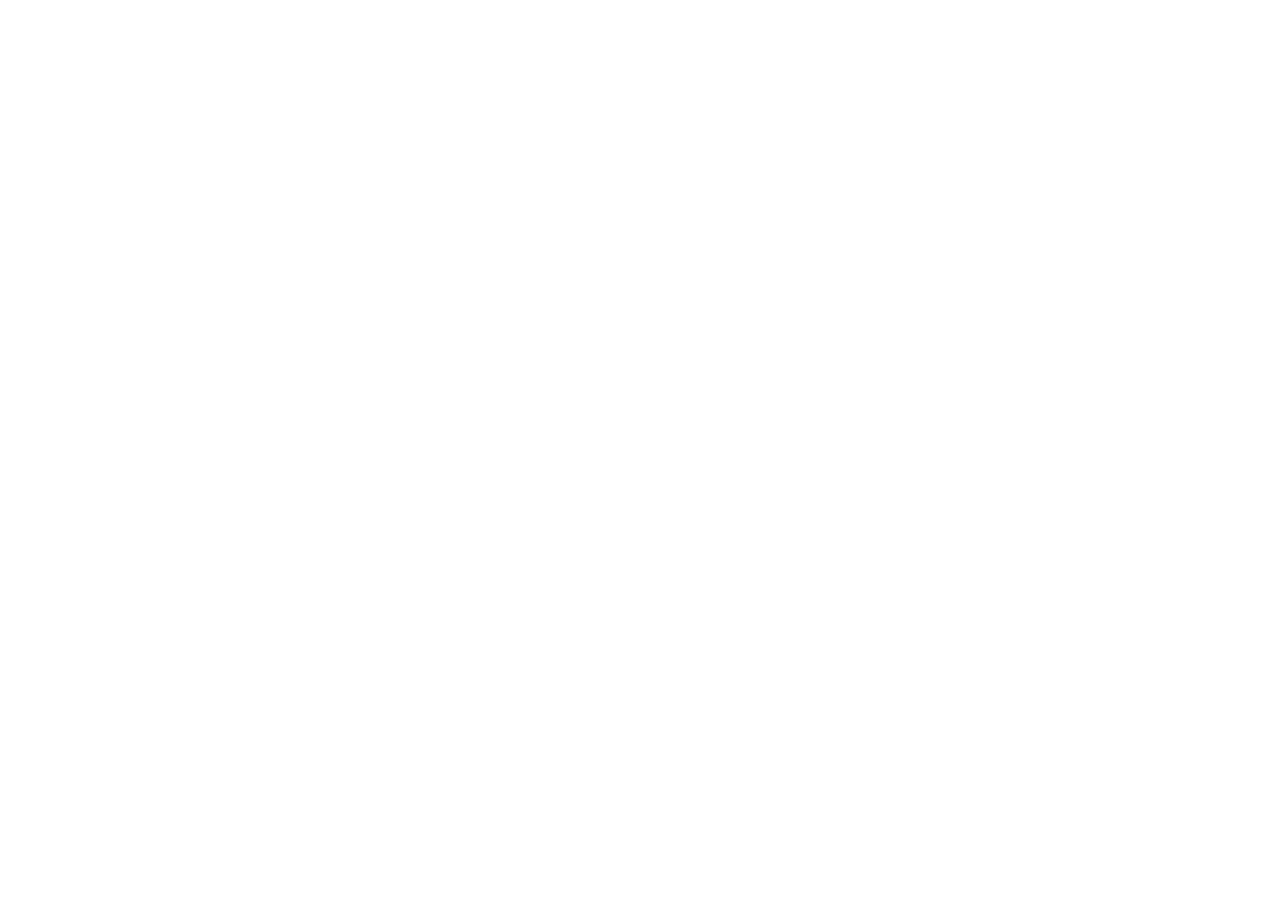
==== index.html @ 5a3e88de "test" ====
<!DOCTYPE html>
<html lang="en">
    <head>
        <title>Learn'Here | Accueil</title>
        <meta charset="UTF-8">
        <meta name="viewport" content="width=device-width, initial-scale=1">
        <link href="css/style.css" rel="stylesheet">
    </head>
    <body>
        
    </body>
</html>
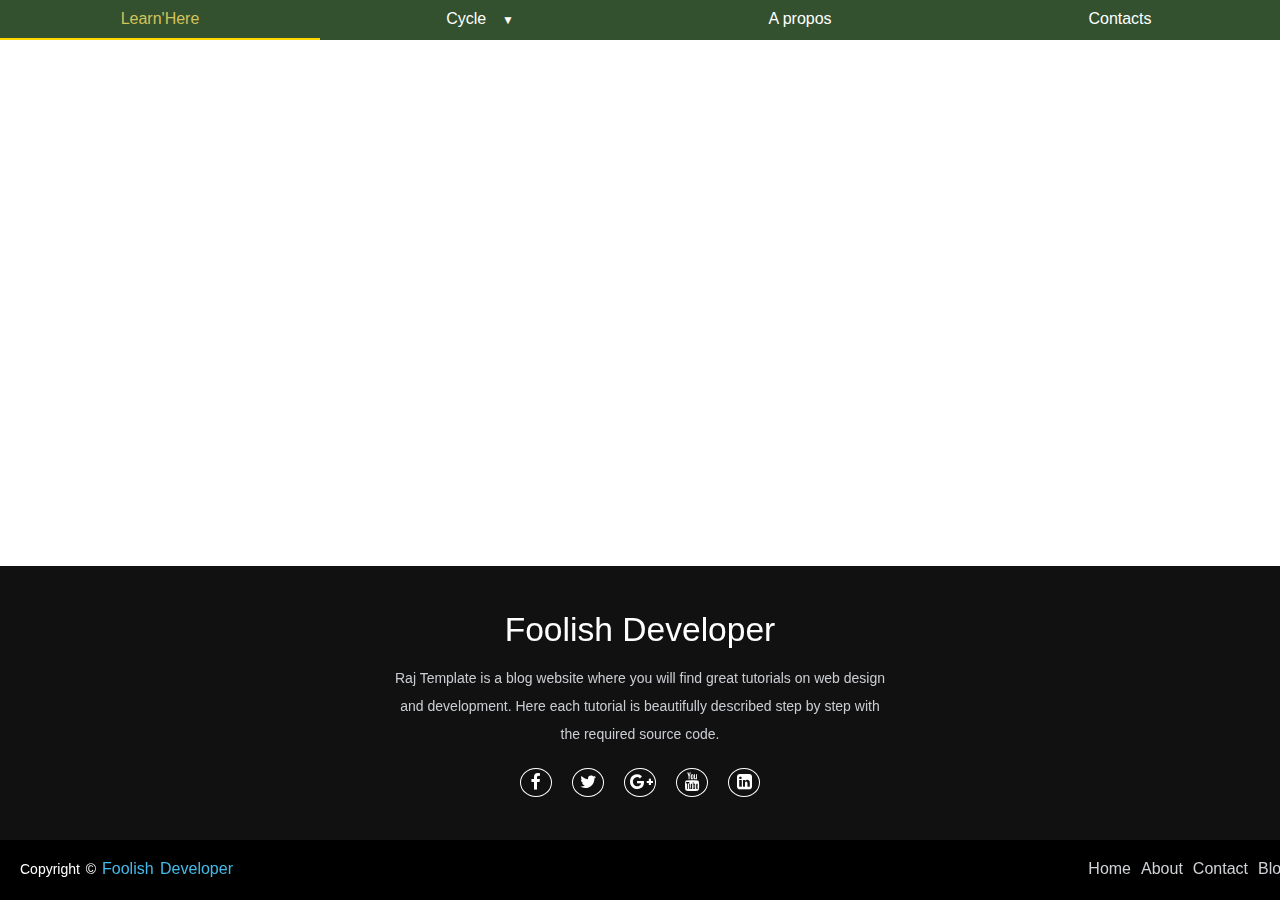
==== commit 1c9ec41c: "ajout" ====
--- a/index.html
+++ b/index.html
@@ -4,9 +4,60 @@
         <title>Learn'Here | Accueil</title>
         <meta charset="UTF-8">
         <meta name="viewport" content="width=device-width, initial-scale=1">
+        <link rel="stylesheet" href="https://stackpath.bootstrapcdn.com/font-awesome/4.7.0/css/font-awesome.min.css">
+        <link href="css/header.css" rel="stylesheet">
         <link href="css/style.css" rel="stylesheet">
+        <link href="css/footer.css" rel="stylesheet">
     </head>
     <body>
+        <nav>
+            <ul>
+                <li><a href="index.html">Learn'Here</a></li>
+                <!-- <li class="deroulant"><a href="">Learn'Here &ensp;</a>
+                    <ul class="sous">
+                        <li><a href="">Cours</a></li>
+                        <li><a href="">Cours</a></li>
+                        <li><a href="">Cours</a></li>
+                    </ul>
+                </li> -->
+
+                <li class="deroulant"><a href="">Cycle &ensp;</a>
+                    <ul class="sous">
+                        <li><a href="">Primaire</a></li>
+                        <li><a href="">Secondaire</a></li>
+                    </ul>
+                </li>
+
+                <li><a href="">A propos</a></li>
+                <li><a href="">Contacts</a></li>
+            </ul>
+        </nav>
+
+        <footer>
+            <div class="footer-content">
+                <h3>Foolish Developer</h3>
+                <p>Raj Template is a blog website where you will find great tutorials on web design and development. Here each
+                    tutorial is beautifully described step by step with the required source code.</p>
+                <ul class="socials">
+                    <li><a href="#"><i class="fa fa-facebook"></i></a></li>
+                    <li><a href="#"><i class="fa fa-twitter"></i></a></li>
+                    <li><a href="#"><i class="fa fa-google-plus"></i></a></li>
+                    <li><a href="#"><i class="fa fa-youtube"></i></a></li>
+                    <li><a href="#"><i class="fa fa-linkedin-square"></i></a></li>
+                </ul>
+            </div>
+            <div class="footer-bottom">
+                <p>copyright &copy; <a href="#">Foolish Developer</a> </p>
+                <div class="footer-menu">
+                    <ul class="f-menu">
+                        <li><a href="">Home</a></li>
+                        <li><a href="">About</a></li>
+                        <li><a href="">Contact</a></li>
+                        <li><a href="">Blog</a></li>
+                    </ul>
+                </div>
+            </div>
         
+        </footer>
     </body>
 </html>--- a/css/header.css
+++ b/css/header.css
@@ -0,0 +1,94 @@
+*{
+    margin: 0px;
+    padding: 0px;
+    font-family: Arial, Helvetica, sans-serif;
+}
+
+nav{
+    width: 100%;
+    margin: 0 auto;
+    /* color: #33502f; */
+    background-color: #33502f;
+    /* background-color: #d4c35a; */
+    position: sticky;
+    top: 0px;
+}
+
+nav ul{
+    list-style-type: none;
+}
+
+nav ul li{
+    float: left;
+    width: 25%;
+    text-align: center;
+}
+
+nav ul::after{
+    content: "";
+    display: table;
+    clear: both;
+}
+
+nav a{
+    display: block;
+    text-decoration: none;
+    color: white;
+    border-bottom: 2px solid transparent;
+    padding: 10px 0px;
+}
+
+nav a:hover{
+    color: #d4c35a;
+    border-bottom: 2px solid gold;
+}
+
+.sous{
+    display: none;
+    box-shadow: 0px 1px 2px #ccc;
+    background-color: #33502f;
+}
+
+nav > ul li:hover .sous{
+    display: block;
+} 
+
+.sous li{
+    float: none;
+    width: 100%;
+    text-align: left;
+}
+
+.sous a{
+    padding: 10px;
+    border-bottom: none;
+}
+
+.sous a:hover{
+    border-bottom: none;
+    background-color: rgba(200, 200, 200, 0.1);
+}
+
+.deroulant > a::after{
+    content: " ▼";
+    font-size: 12px;
+}
+
+.sous{
+    display: none;
+    box-shadow: 0px 1px 2px #ccc;
+    border-color: white;
+    position: absolute;
+    width: 100%;
+    z-index: 1000;
+}
+
+nav ul li{
+    float: left;
+    width: 25%;
+    text-align: center;
+    position: relative;
+}
+
+
+
--- a/css/footer.css
+++ b/css/footer.css
@@ -0,0 +1,112 @@
+footer{
+    position: absolute;
+    bottom: 0;
+    left: 0;
+    right: 0;
+    background: #111;
+    height: auto;
+    width: 100vw;
+
+    padding-top: 40px;
+    color: #fff;
+}
+.footer-content{
+    display: flex;
+    align-items: center;
+    justify-content: center;
+    flex-direction: column;
+    text-align: center;
+}
+.footer-content h3{
+    font-size: 2.1rem;
+    font-weight: 500;
+    text-transform: capitalize;
+    line-height: 3rem;
+}
+.footer-content p{
+    max-width: 500px;
+    margin: 10px auto;
+    line-height: 28px;
+    font-size: 14px;
+    color: #cacdd2;
+}
+.socials{
+    list-style: none;
+    display: flex;
+    align-items: center;
+    justify-content: center;
+    margin: 1rem 0 3rem 0;
+}
+.socials li{
+    margin: 0 10px;
+}
+.socials a{
+    text-decoration: none;
+    color: #fff;
+    border: 1.1px solid white;
+    padding: 5px;
+
+    border-radius: 50%;
+
+}
+.socials a i{
+    font-size: 1.1rem;
+    width: 20px;
+
+
+    transition: color .4s ease;
+
+}
+.socials a:hover i{
+    color: aqua;
+}
+
+.footer-bottom{
+    background: #000;
+    width: 100vw;
+    padding: 20px;
+padding-bottom: 40px;
+    text-align: center;
+}
+.footer-bottom p{
+float: left;
+    font-size: 14px;
+    word-spacing: 2px;
+    text-transform: capitalize;
+}
+.footer-bottom p a{
+  color:#44bae8;
+  font-size: 16px;
+  text-decoration: none;
+}
+.footer-bottom span{
+    text-transform: uppercase;
+    opacity: .4;
+    font-weight: 200;
+}
+.footer-menu{
+  float: right;
+
+}
+.footer-menu ul{
+  display: flex;
+}
+.footer-menu ul li{
+padding-right: 10px;
+display: block;
+}
+.footer-menu ul li a{
+  color: #cfd2d6;
+  text-decoration: none;
+}
+.footer-menu ul li a:hover{
+  color: #27bcda;
+}
+
+@media (max-width:500px) {
+.footer-menu ul{
+  display: flex;
+  margin-top: 10px;
+  margin-bottom: 20px;
+}
+}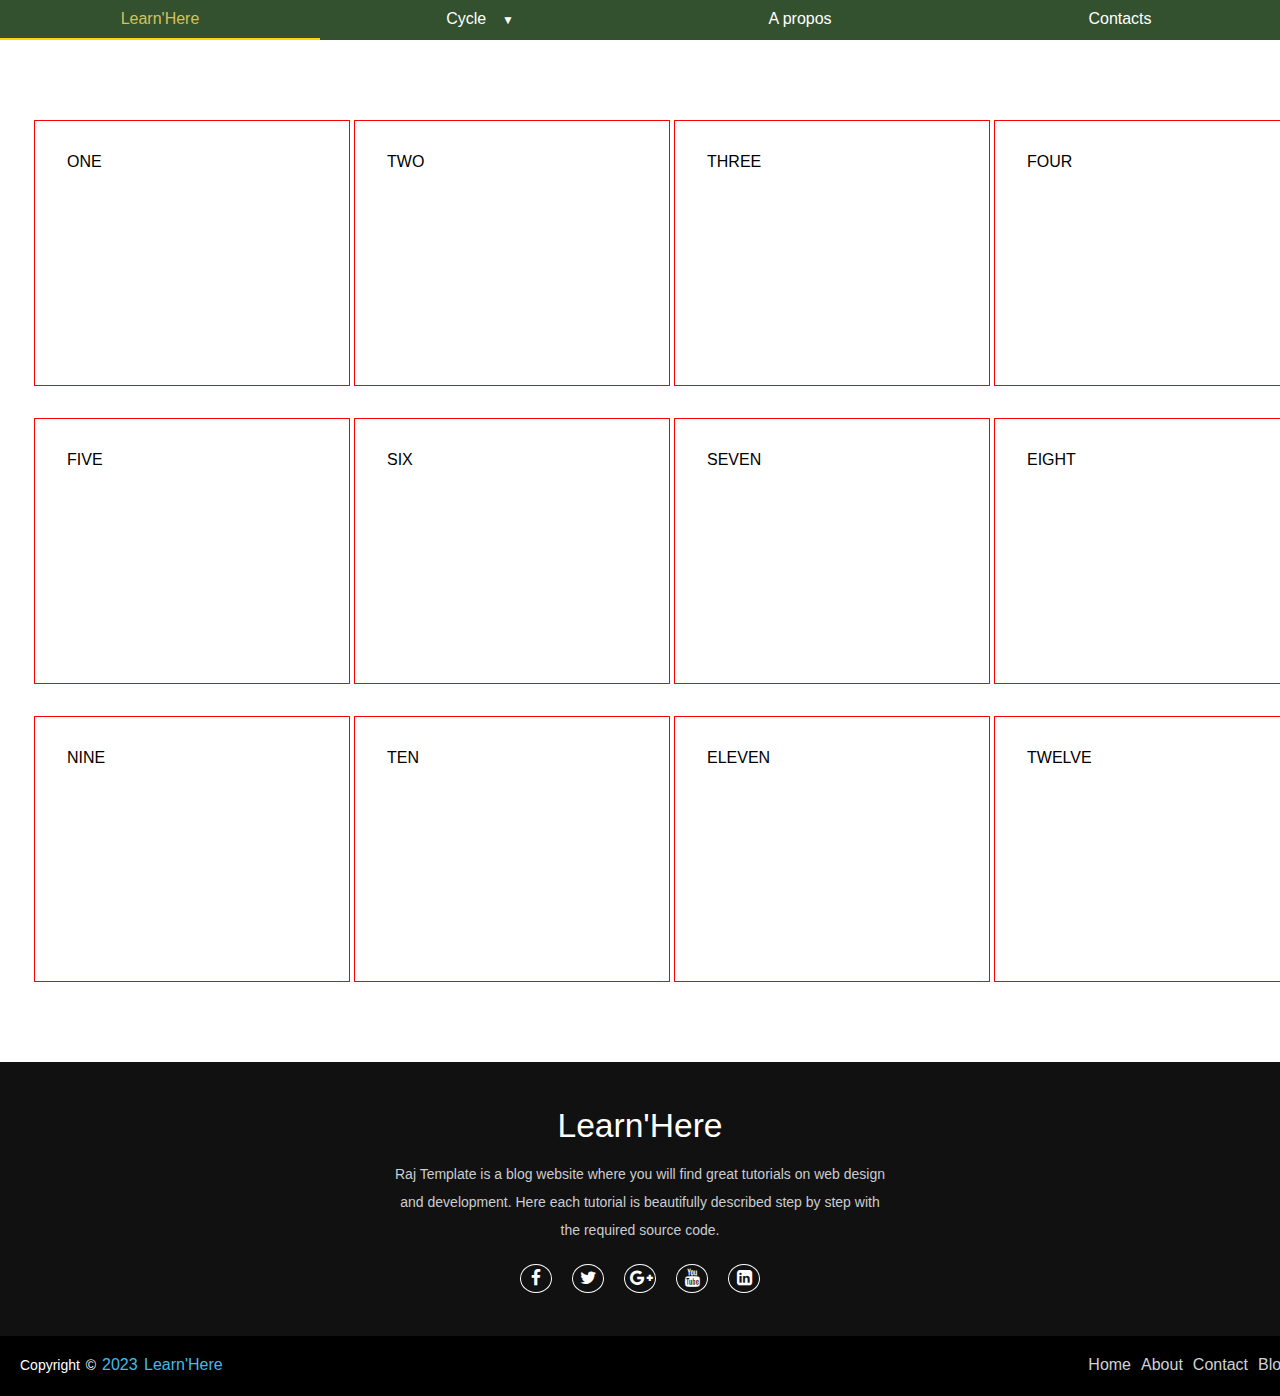
==== commit c341acbd: "ajout" ====
--- a/index.html
+++ b/index.html
@@ -13,14 +13,6 @@
         <nav>
             <ul>
                 <li><a href="index.html">Learn'Here</a></li>
-                <!-- <li class="deroulant"><a href="">Learn'Here &ensp;</a>
-                    <ul class="sous">
-                        <li><a href="">Cours</a></li>
-                        <li><a href="">Cours</a></li>
-                        <li><a href="">Cours</a></li>
-                    </ul>
-                </li> -->
-
                 <li class="deroulant"><a href="">Cycle &ensp;</a>
                     <ul class="sous">
                         <li><a href="">Primaire</a></li>
@@ -29,13 +21,29 @@
                 </li>
 
                 <li><a href="">A propos</a></li>
-                <li><a href="">Contacts</a></li>
+                <li><a href="HTML/contact.html">Contacts</a></li>
             </ul>
         </nav>
 
+        <div class="container">
+            <div class="card">ONE</div>
+            <div class="card">TWO</div>
+            <div class="card">THREE</div>
+            <div class="card">FOUR</div>
+            <div class="card">FIVE</div>
+            <div class="card">SIX</div>
+            <div class="card">SEVEN</div>
+            <div class="card">EIGHT</div>
+            <div class="card">NINE</div>
+            <div class="card">TEN</div>
+            <div class="card">ELEVEN</div>
+            <div class="card">TWELVE</div>
+
+        </div>
+
         <footer>
             <div class="footer-content">
-                <h3>Foolish Developer</h3>
+                <h3>Learn'Here</h3>
                 <p>Raj Template is a blog website where you will find great tutorials on web design and development. Here each
                     tutorial is beautifully described step by step with the required source code.</p>
                 <ul class="socials">
@@ -47,12 +55,12 @@
                 </ul>
             </div>
             <div class="footer-bottom">
-                <p>copyright &copy; <a href="#">Foolish Developer</a> </p>
+                <p>copyright &copy; <a href="index.html"> 2023 Learn'Here</a> </p>
                 <div class="footer-menu">
                     <ul class="f-menu">
-                        <li><a href="">Home</a></li>
+                        <li><a href="index.html">Home</a></li>
                         <li><a href="">About</a></li>
-                        <li><a href="">Contact</a></li>
+                        <li><a href="HTML/contact.html">Contact</a></li>
                         <li><a href="">Blog</a></li>
                     </ul>
                 </div>
--- a/css/header.css
+++ b/css/header.css
@@ -3,6 +3,7 @@
     padding: 0px;
     font-family: Arial, Helvetica, sans-serif;
 }
+
 
 nav{
     width: 100%;
@@ -10,7 +11,7 @@
     /* color: #33502f; */
     background-color: #33502f;
     /* background-color: #d4c35a; */
-    position: sticky;
+    position: relative;
     top: 0px;
 }
 
--- a/css/style.css
+++ b/css/style.css
@@ -0,0 +1,26 @@
+.container {
+    overflow: hidden;
+  /* Photo by mnm.all on Unsplash */
+  /* background: url('https://images.unsplash.com/photo-1518176258769-f227c798150e') center; */
+  background-size: cover;
+  width: 100%;
+  padding: 4rem 2rem;
+
+  /* Grid styles */
+  display: grid;
+  align-items: center;
+  grid-template-columns: repeat(auto-fit, minmax(25%, 4fr));
+}
+
+.card {
+    margin: 1rem auto;
+    padding: 2rem;
+    width: 250px;
+    height: 200px;
+    border: 1px solid red;
+  /* This will result on four columns, each one of 1fr */
+  grid-template-columns: 1fr 1fr 1fr 1fr;
+  /* This will result on two rows, each one of 300px */
+  grid-template-rows: 300px 300px;
+  
+}--- a/css/footer.css
+++ b/css/footer.css
@@ -1,12 +1,11 @@
 footer{
-    position: absolute;
+    position: relative;
     bottom: 0;
     left: 0;
     right: 0;
     background: #111;
     height: auto;
     width: 100vw;
-
     padding-top: 40px;
     color: #fff;
 }
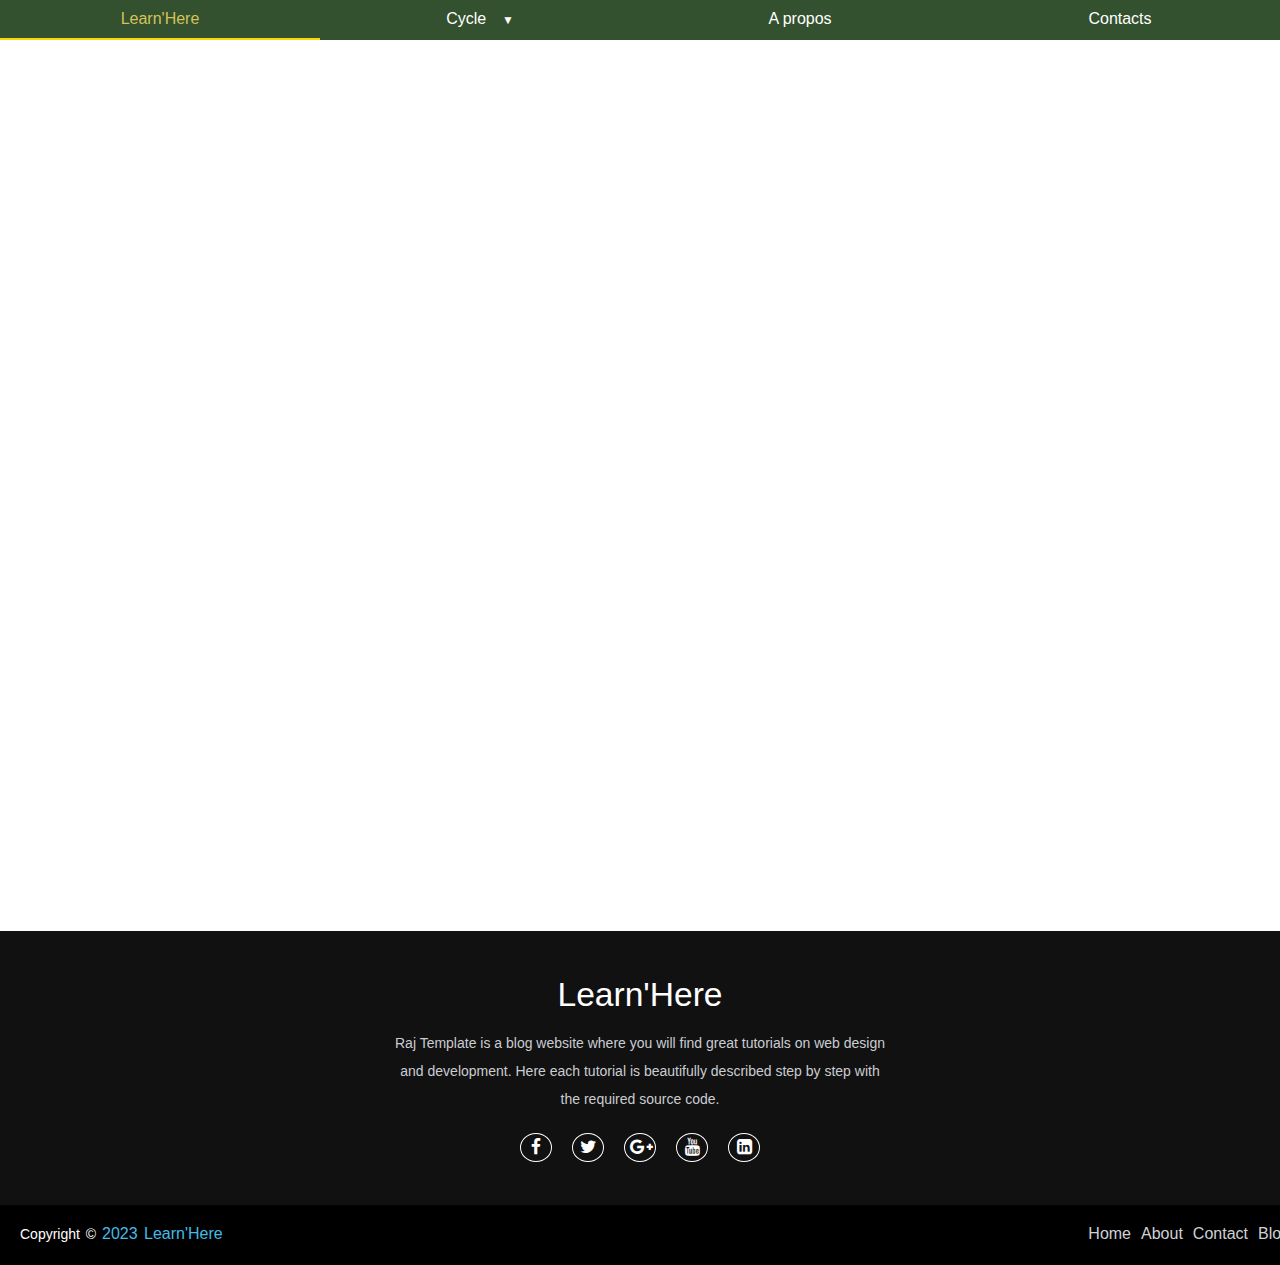
==== commit efb98980: "test" ====
--- a/index.html
+++ b/index.html
@@ -26,18 +26,18 @@
         </nav>
 
         <div class="container">
-            <div class="card">ONE</div>
-            <div class="card">TWO</div>
-            <div class="card">THREE</div>
-            <div class="card">FOUR</div>
-            <div class="card">FIVE</div>
-            <div class="card">SIX</div>
-            <div class="card">SEVEN</div>
-            <div class="card">EIGHT</div>
-            <div class="card">NINE</div>
-            <div class="card">TEN</div>
-            <div class="card">ELEVEN</div>
-            <div class="card">TWELVE</div>
+            <div class="card">image 1</div>
+            <div class="card">image 1</div>
+            <div class="card">image 1</div>
+            <div class="card">image 1</div>
+            <div class="card">image 1</div>
+            <div class="card">image 1</div>
+            <div class="card">image 1</div>
+            <div class="card">image 1</div>
+            <div class="card">image 1</div>
+            <div class="card">image 1</div>
+            <div class="card">image 1</div>
+            <div class="card">image 1</div>
 
         </div>
 
--- a/css/style.css
+++ b/css/style.css
@@ -4,7 +4,7 @@
   /* background: url('https://images.unsplash.com/photo-1518176258769-f227c798150e') center; */
   background-size: cover;
   width: 100%;
-  padding: 4rem 2rem;
+  padding: .1rem;
 
   /* Grid styles */
   display: grid;
@@ -17,10 +17,18 @@
     padding: 2rem;
     width: 250px;
     height: 200px;
-    border: 1px solid red;
   /* This will result on four columns, each one of 1fr */
   grid-template-columns: 1fr 1fr 1fr 1fr;
   /* This will result on two rows, each one of 300px */
   grid-template-rows: 300px 300px;
   
+}
+
+.card{
+    background: url('https://images.unsplash.com/photo-1518176258769-f227c798150e') center;
+    background-size: cover;
+    color: white;
+    font-weight: 700;
+    font-size: 2rem;
+
 }